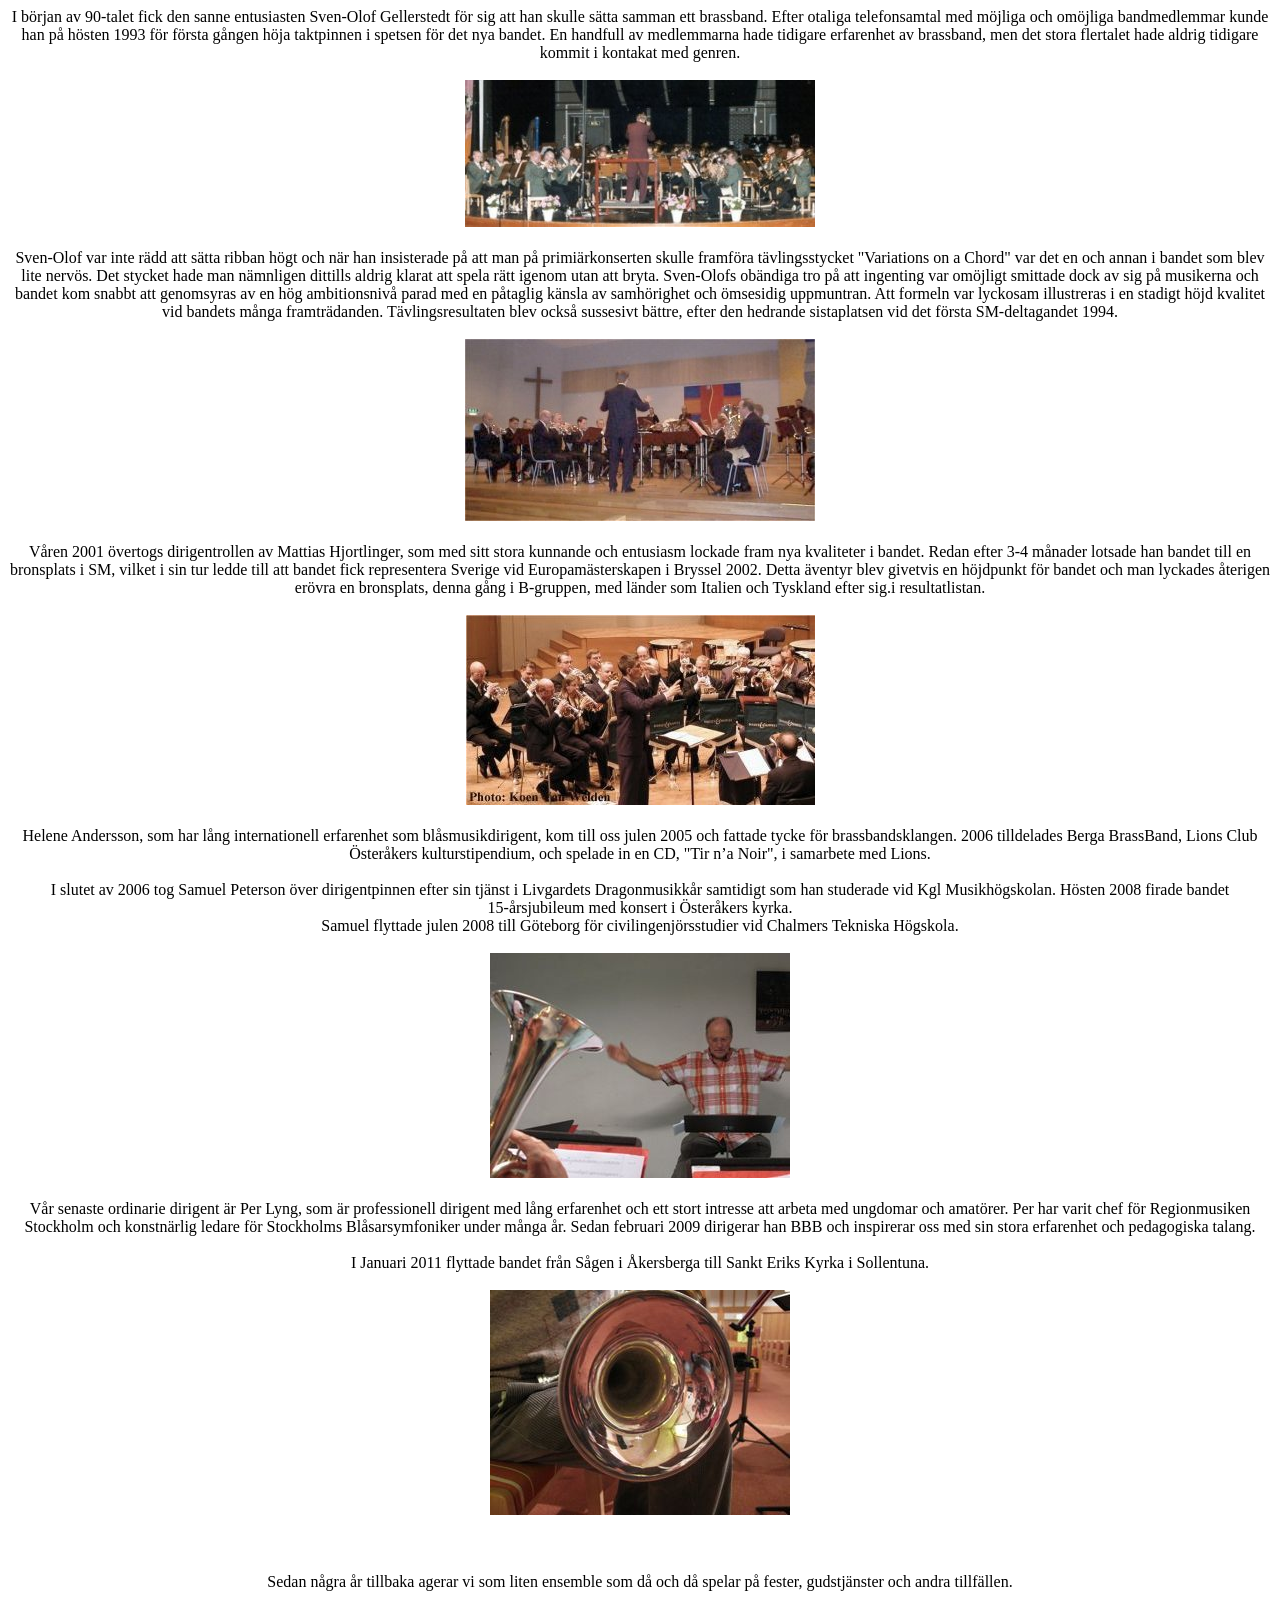
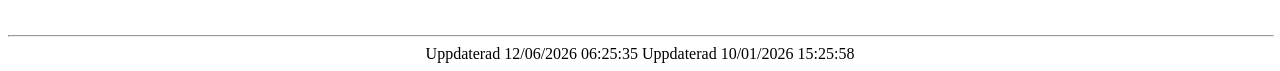
==== historik.html @ f9143bf1 "Fixes" ====
<!DOCTYPE html>
<html lang="en"><head><meta http-equiv="Content-Type" content="text/html; charset=UTF-8">
<style></style></head><body style="background-color:white;text-align:center" background="images/bg2.png" link="#FFFFFF" vlink="#FFFFFF">


<link rel="icon" href="favicon2.ico">
<link rel="apple-touch-icon-precomposed" href="apple-icon-180x180.png">
<link rel="icon" type="image/x-icon" href="favicon-32x32.png">
<link rel="icon" type="image/x-icon" href="favicon-96x96.png">

<meta name="msapplication-TileColor" content="#ffffff">
<meta name="theme-color" content="#ffffff">
<title>Om Berga Brassband</title>
<font id="Text1">

I början av 90-talet fick den sanne entusiasten Sven-Olof Gellerstedt
för sig att han skulle sätta samman ett brassband. Efter otaliga
telefonsamtal med möjliga och omöjliga bandmedlemmar kunde han på
hösten 1993 för första gången höja taktpinnen i spetsen för det nya
bandet. En handfull av medlemmarna hade tidigare erfarenhet av
brassband, men det stora flertalet hade aldrig tidigare kommit i
kontakat med genren.<br>
<br>
<center>
<img src="images/historik1.png" alt="" height="147" width="350"></center>
<br>
Sven-Olof var inte rädd att sätta ribban högt och när han insisterade
på att man på primiärkonserten skulle framföra tävlingsstycket
"Variations on a Chord" var det en och annan i bandet som blev lite
nervös. Det stycket hade man nämnligen dittills aldrig klarat att spela
rätt igenom utan att bryta. Sven-Olofs obändiga tro på att ingenting
var omöjligt smittade dock av sig på musikerna och bandet kom snabbt
att genomsyras av en hög ambitionsnivå parad med en påtaglig känsla av
samhörighet och ömsesidig uppmuntran. Att formeln var lyckosam
illustreras i en stadigt höjd kvalitet vid bandets många framträdanden.
Tävlingsresultaten blev också sussesivt bättre, efter den hedrande
sistaplatsen vid det första SM-deltagandet 1994.<br>
<br>
<center>
<img src="images/historik2.png" alt="" height="182" width="350"></center>
<br>
Våren 2001 övertogs dirigentrollen av Mattias Hjortlinger, som med sitt
stora kunnande och entusiasm lockade fram nya kvaliteter i bandet.
Redan efter 3-4 månader lotsade han bandet till en bronsplats i SM,
vilket i sin tur ledde till att bandet fick representera Sverige vid
Europamästerskapen i Bryssel 2002. Detta äventyr blev givetvis en
höjdpunkt för bandet och man lyckades återigen erövra en bronsplats,
denna gång i B-gruppen, med länder som Italien och Tyskland efter sig.i
resultatlistan.<br>
<br>
<center>
<img src="images/historik3.png" alt="" height="190" width="349"></center>
<br>
Helene Andersson, som har lång internationell erfarenhet som
blåsmusikdirigent, kom till oss julen 2005 och fattade tycke för
brassbandsklangen. 2006 tilldelades Berga BrassBand, Lions Club
Österåkers
kulturstipendium, och spelade in en CD, "Tir n’a Noir", i samarbete med
Lions.
<br>
<br>
I slutet av 2006 tog Samuel Peterson över dirigentpinnen efter sin
tjänst i Livgardets Dragonmusikkår samtidigt som han studerade vid Kgl
Musikhögskolan.
Hösten 2008 firade bandet 15-årsjubileum med konsert i Österåkers
kyrka. <br>
Samuel flyttade julen 2008 till Göteborg för
civilingenjörsstudier vid Chalmers Tekniska Högskola.
<br>
<br>
</font>
<center><img src="images/historik4.png" alt="per_l.jpg"></center>
<br>
<font id="Text1">Vår senaste ordinarie dirigent är
Per Lyng, som är professionell
dirigent med lång erfarenhet och ett stort intresse att arbeta med
ungdomar och amatörer.
Per har varit chef för Regionmusiken Stockholm och konstnärlig ledare
för Stockholms Blåsarsymfoniker under många år. Sedan
februari 2009 dirigerar han BBB och inspirerar oss med sin
stora erfarenhet och pedagogiska talang.
<br><br>I Januari 2011 flyttade bandet från Sågen i Åkersberga till Sankt Eriks Kyrka i Sollentuna.<br>
<br>
</font><center>
<img src="images/historik5.png" alt="Baryton.jpg"></center><font id="Text1"><br>
<br><br>Sedan några år tillbaka agerar vi som liten ensemble som då och då spelar på fester, gudstjänster och andra tillfällen.<br>
</font>
<br>
</td>
</tr>
</tbody>
</table>
<br>
<hr align="center" width="100%">
<font id="footer2">
<script language="JavaScript1.2">
<!--
document.writeln("Uppdaterad "+document.lastModified);
-->
</script>Uppdaterad 10/01/2026 15:25:58
<br>
</font>

</body></html>
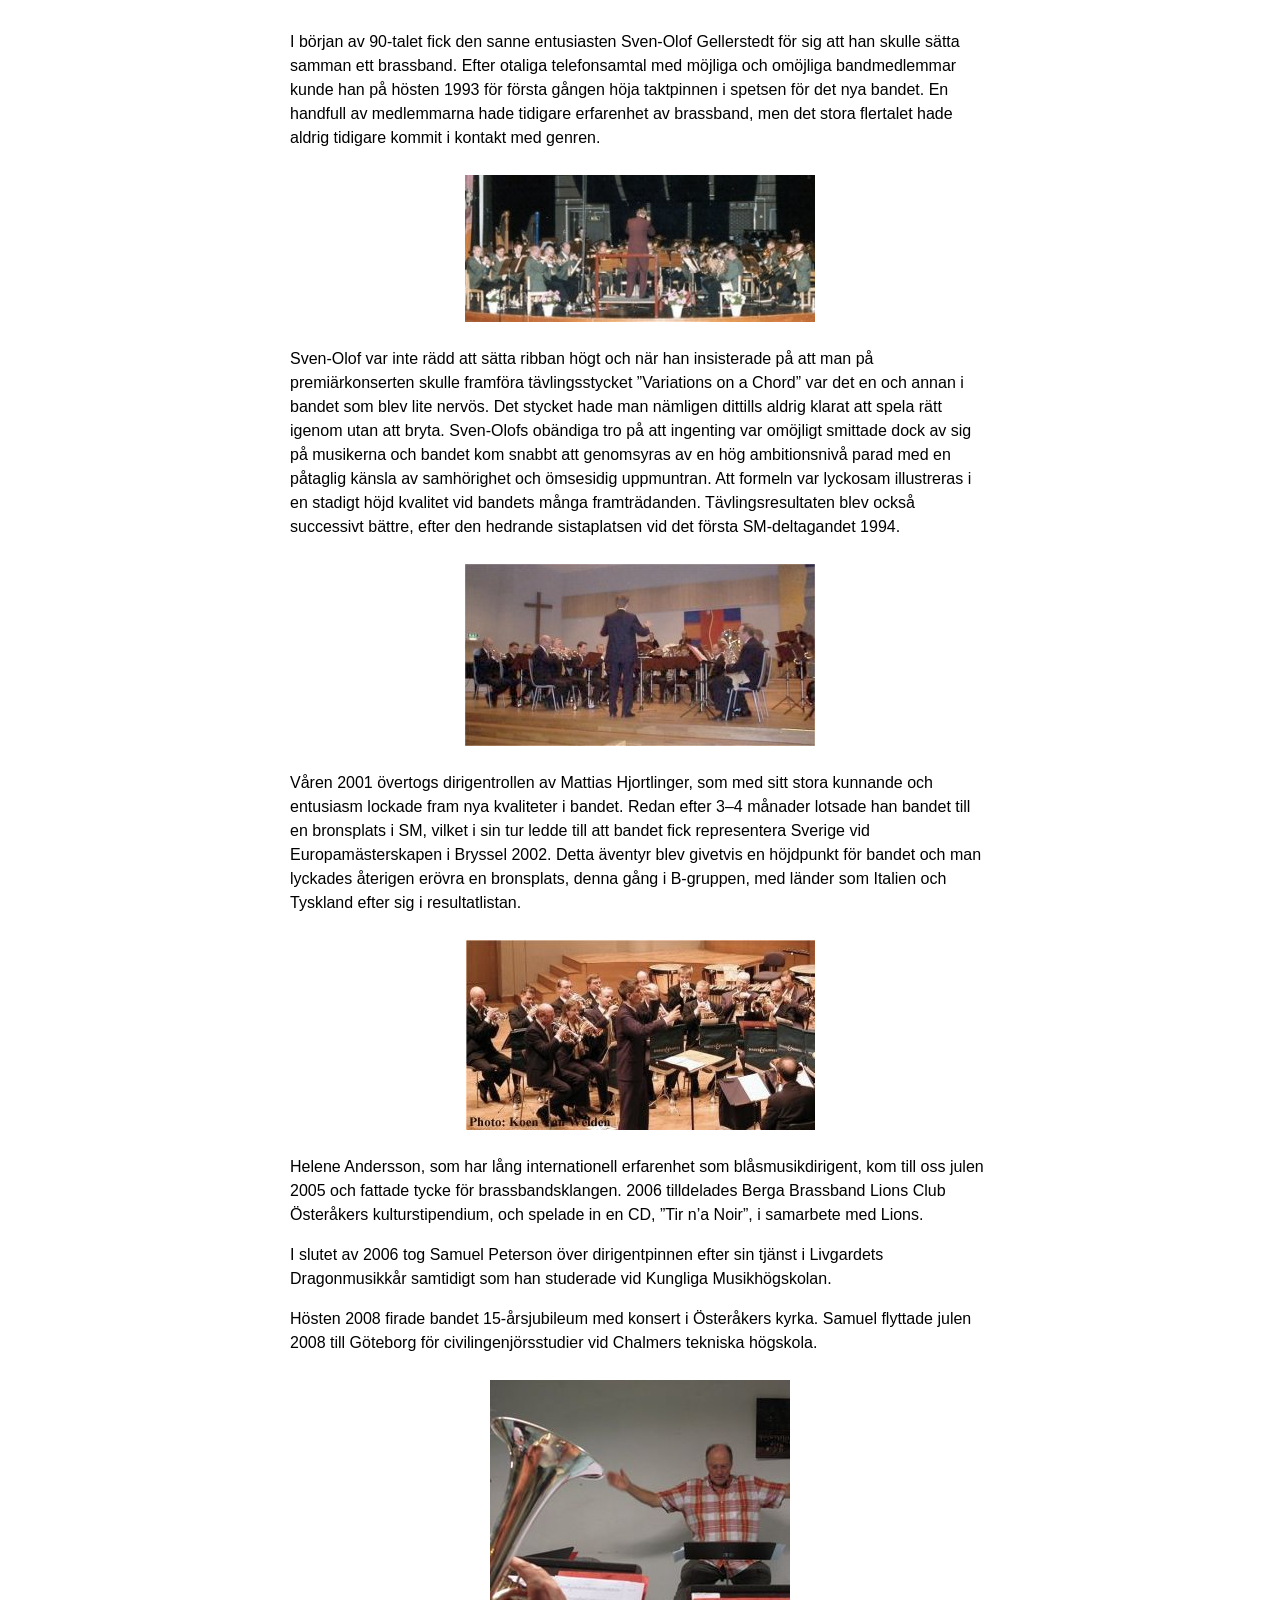
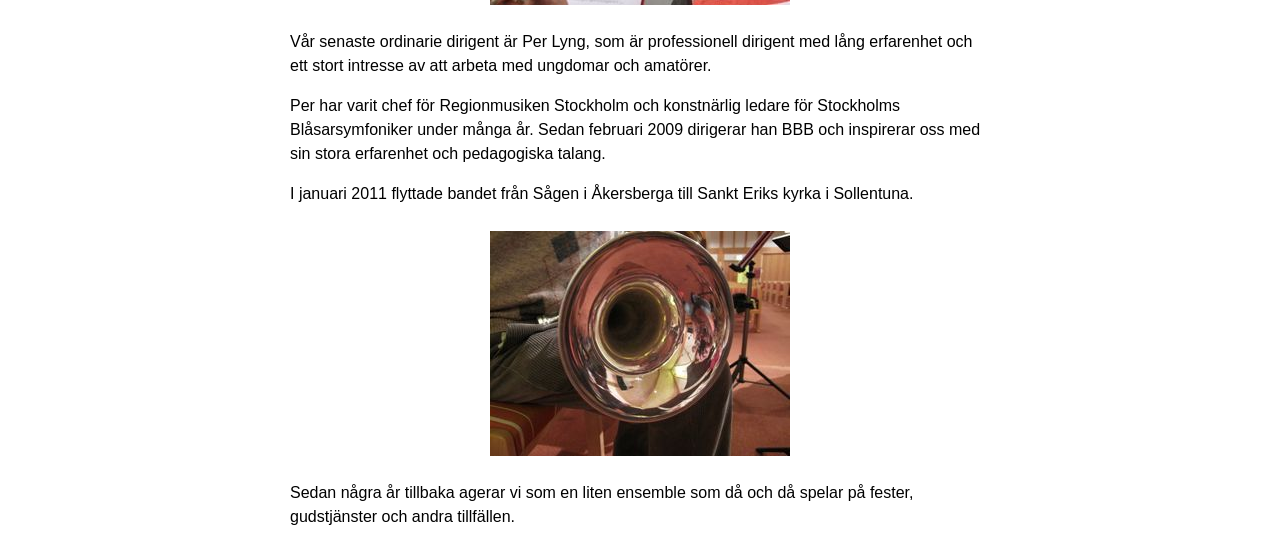
==== commit 506f4ee5: "Fixes" ====
--- a/historik.html
+++ b/historik.html
@@ -1,104 +1,171 @@
 <!DOCTYPE html>
-<html lang="en"><head><meta http-equiv="Content-Type" content="text/html; charset=UTF-8">
-<style></style></head><body style="background-color:white;text-align:center" background="images/bg2.png" link="#FFFFFF" vlink="#FFFFFF">
+<html lang="sv">
+<head>
+  <meta charset="UTF-8">
+  <meta name="viewport" content="width=device-width, initial-scale=1.0">
+
+  <title>Om Berga Brassband</title>
+
+  <link rel="icon" href="favicon2.ico">
+  <link rel="apple-touch-icon-precomposed" href="apple-icon-180x180.png">
+  <link rel="icon" type="image/x-icon" href="favicon-32x32.png">
+
+  <style>
+    body {
+      margin: 0;
+      background-color: white;
+      background-image: url("images/bg2.png");
+      background-repeat: repeat;
+      color: black;
+      font-family: Arial, sans-serif;
+    }
+
+    .content {
+      max-width: 700px;
+      margin: 30px auto;
+      padding: 0 20px;
+      text-align: left;
+      line-height: 1.5;
+    }
+
+    .history-image {
+      display: block;
+      max-width: 100%;
+      height: auto;
+      margin: 25px auto;
+    }
+
+    .footer {
+      margin: 30px auto;
+      padding: 15px 20px;
+      border-top: 1px solid #999;
+      max-width: 700px;
+      text-align: center;
+      font-size: 0.9rem;
+    }
+  </style>
+</head>
+
+<body>
+
+  <main class="content">
+
+    <p>
+      I början av 90-talet fick den sanne entusiasten Sven-Olof Gellerstedt
+      för sig att han skulle sätta samman ett brassband. Efter otaliga
+      telefonsamtal med möjliga och omöjliga bandmedlemmar kunde han på
+      hösten 1993 för första gången höja taktpinnen i spetsen för det nya
+      bandet. En handfull av medlemmarna hade tidigare erfarenhet av
+      brassband, men det stora flertalet hade aldrig tidigare kommit i
+      kontakt med genren.
+    </p>
+
+    <img
+      class="history-image"
+      src="images/historik1.png"
+      width="350"
+      height="147"
+      alt="Berga Brassband"
+    >
+
+    <p>
+      Sven-Olof var inte rädd att sätta ribban högt och när han insisterade
+      på att man på premiärkonserten skulle framföra tävlingsstycket
+      ”Variations on a Chord” var det en och annan i bandet som blev lite
+      nervös. Det stycket hade man nämligen dittills aldrig klarat att spela
+      rätt igenom utan att bryta. Sven-Olofs obändiga tro på att ingenting
+      var omöjligt smittade dock av sig på musikerna och bandet kom snabbt
+      att genomsyras av en hög ambitionsnivå parad med en påtaglig känsla av
+      samhörighet och ömsesidig uppmuntran. Att formeln var lyckosam
+      illustreras i en stadigt höjd kvalitet vid bandets många framträdanden.
+      Tävlingsresultaten blev också successivt bättre, efter den hedrande
+      sistaplatsen vid det första SM-deltagandet 1994.
+    </p>
+
+    <img
+      class="history-image"
+      src="images/historik2.png"
+      width="350"
+      height="182"
+      alt="Berga Brassband uppträder"
+    >
+
+    <p>
+      Våren 2001 övertogs dirigentrollen av Mattias Hjortlinger, som med sitt
+      stora kunnande och entusiasm lockade fram nya kvaliteter i bandet.
+      Redan efter 3–4 månader lotsade han bandet till en bronsplats i SM,
+      vilket i sin tur ledde till att bandet fick representera Sverige vid
+      Europamästerskapen i Bryssel 2002. Detta äventyr blev givetvis en
+      höjdpunkt för bandet och man lyckades återigen erövra en bronsplats,
+      denna gång i B-gruppen, med länder som Italien och Tyskland efter sig
+      i resultatlistan.
+    </p>
+
+    <img
+      class="history-image"
+      src="images/historik3.png"
+      width="349"
+      height="190"
+      alt="Berga Brassband"
+    >
+
+    <p>
+      Helene Andersson, som har lång internationell erfarenhet som
+      blåsmusikdirigent, kom till oss julen 2005 och fattade tycke för
+      brassbandsklangen. 2006 tilldelades Berga Brassband Lions Club
+      Österåkers kulturstipendium, och spelade in en CD, ”Tir n’a Noir”, i
+      samarbete med Lions.
+    </p>
+
+    <p>
+      I slutet av 2006 tog Samuel Peterson över dirigentpinnen efter sin
+      tjänst i Livgardets Dragonmusikkår samtidigt som han studerade vid
+      Kungliga Musikhögskolan.
+    </p>
+
+    <p>
+      Hösten 2008 firade bandet 15-årsjubileum med konsert i Österåkers
+      kyrka. Samuel flyttade julen 2008 till Göteborg för
+      civilingenjörsstudier vid Chalmers tekniska högskola.
+    </p>
+
+    <img
+      class="history-image"
+      src="images/historik4.png"
+      alt="Per Lyng"
+    >
+
+    <p>
+      Vår senaste ordinarie dirigent är Per Lyng, som är professionell
+      dirigent med lång erfarenhet och ett stort intresse av att arbeta med
+      ungdomar och amatörer.
+    </p>
+
+    <p>
+      Per har varit chef för Regionmusiken Stockholm och konstnärlig ledare
+      för Stockholms Blåsarsymfoniker under många år. Sedan februari 2009
+      dirigerar han BBB och inspirerar oss med sin stora erfarenhet och
+      pedagogiska talang.
+    </p>
+
+    <p>
+      I januari 2011 flyttade bandet från Sågen i Åkersberga till Sankt Eriks
+      kyrka i Sollentuna.
+    </p>
+
+    <img
+      class="history-image"
+      src="images/historik5.png"
+      alt="Berga Brassband"
+    >
+
+    <p>
+      Sedan några år tillbaka agerar vi som en liten ensemble som då och då
+      spelar på fester, gudstjänster och andra tillfällen.
+    </p>
+
+  </main>
 
 
-<link rel="icon" href="favicon2.ico">
-<link rel="apple-touch-icon-precomposed" href="apple-icon-180x180.png">
-<link rel="icon" type="image/x-icon" href="favicon-32x32.png">
-<link rel="icon" type="image/x-icon" href="favicon-96x96.png">
-
-<meta name="msapplication-TileColor" content="#ffffff">
-<meta name="theme-color" content="#ffffff">
-<title>Om Berga Brassband</title>
-<font id="Text1">
-
-I början av 90-talet fick den sanne entusiasten Sven-Olof Gellerstedt
-för sig att han skulle sätta samman ett brassband. Efter otaliga
-telefonsamtal med möjliga och omöjliga bandmedlemmar kunde han på
-hösten 1993 för första gången höja taktpinnen i spetsen för det nya
-bandet. En handfull av medlemmarna hade tidigare erfarenhet av
-brassband, men det stora flertalet hade aldrig tidigare kommit i
-kontakat med genren.<br>
-<br>
-<center>
-<img src="images/historik1.png" alt="" height="147" width="350"></center>
-<br>
-Sven-Olof var inte rädd att sätta ribban högt och när han insisterade
-på att man på primiärkonserten skulle framföra tävlingsstycket
-"Variations on a Chord" var det en och annan i bandet som blev lite
-nervös. Det stycket hade man nämnligen dittills aldrig klarat att spela
-rätt igenom utan att bryta. Sven-Olofs obändiga tro på att ingenting
-var omöjligt smittade dock av sig på musikerna och bandet kom snabbt
-att genomsyras av en hög ambitionsnivå parad med en påtaglig känsla av
-samhörighet och ömsesidig uppmuntran. Att formeln var lyckosam
-illustreras i en stadigt höjd kvalitet vid bandets många framträdanden.
-Tävlingsresultaten blev också sussesivt bättre, efter den hedrande
-sistaplatsen vid det första SM-deltagandet 1994.<br>
-<br>
-<center>
-<img src="images/historik2.png" alt="" height="182" width="350"></center>
-<br>
-Våren 2001 övertogs dirigentrollen av Mattias Hjortlinger, som med sitt
-stora kunnande och entusiasm lockade fram nya kvaliteter i bandet.
-Redan efter 3-4 månader lotsade han bandet till en bronsplats i SM,
-vilket i sin tur ledde till att bandet fick representera Sverige vid
-Europamästerskapen i Bryssel 2002. Detta äventyr blev givetvis en
-höjdpunkt för bandet och man lyckades återigen erövra en bronsplats,
-denna gång i B-gruppen, med länder som Italien och Tyskland efter sig.i
-resultatlistan.<br>
-<br>
-<center>
-<img src="images/historik3.png" alt="" height="190" width="349"></center>
-<br>
-Helene Andersson, som har lång internationell erfarenhet som
-blåsmusikdirigent, kom till oss julen 2005 och fattade tycke för
-brassbandsklangen. 2006 tilldelades Berga BrassBand, Lions Club
-Österåkers
-kulturstipendium, och spelade in en CD, "Tir n’a Noir", i samarbete med
-Lions.
-<br>
-<br>
-I slutet av 2006 tog Samuel Peterson över dirigentpinnen efter sin
-tjänst i Livgardets Dragonmusikkår samtidigt som han studerade vid Kgl
-Musikhögskolan.
-Hösten 2008 firade bandet 15-årsjubileum med konsert i Österåkers
-kyrka. <br>
-Samuel flyttade julen 2008 till Göteborg för
-civilingenjörsstudier vid Chalmers Tekniska Högskola.
-<br>
-<br>
-</font>
-<center><img src="images/historik4.png" alt="per_l.jpg"></center>
-<br>
-<font id="Text1">Vår senaste ordinarie dirigent är
-Per Lyng, som är professionell
-dirigent med lång erfarenhet och ett stort intresse att arbeta med
-ungdomar och amatörer.
-Per har varit chef för Regionmusiken Stockholm och konstnärlig ledare
-för Stockholms Blåsarsymfoniker under många år. Sedan
-februari 2009 dirigerar han BBB och inspirerar oss med sin
-stora erfarenhet och pedagogiska talang.
-<br><br>I Januari 2011 flyttade bandet från Sågen i Åkersberga till Sankt Eriks Kyrka i Sollentuna.<br>
-<br>
-</font><center>
-<img src="images/historik5.png" alt="Baryton.jpg"></center><font id="Text1"><br>
-<br><br>Sedan några år tillbaka agerar vi som liten ensemble som då och då spelar på fester, gudstjänster och andra tillfällen.<br>
-</font>
-<br>
-</td>
-</tr>
-</tbody>
-</table>
-<br>
-<hr align="center" width="100%">
-<font id="footer2">
-<script language="JavaScript1.2">
-<!--
-document.writeln("Uppdaterad "+document.lastModified);
--->
-</script>Uppdaterad 10/01/2026 15:25:58
-<br>
-</font>
-
-</body></html>
+</body>
+</html>
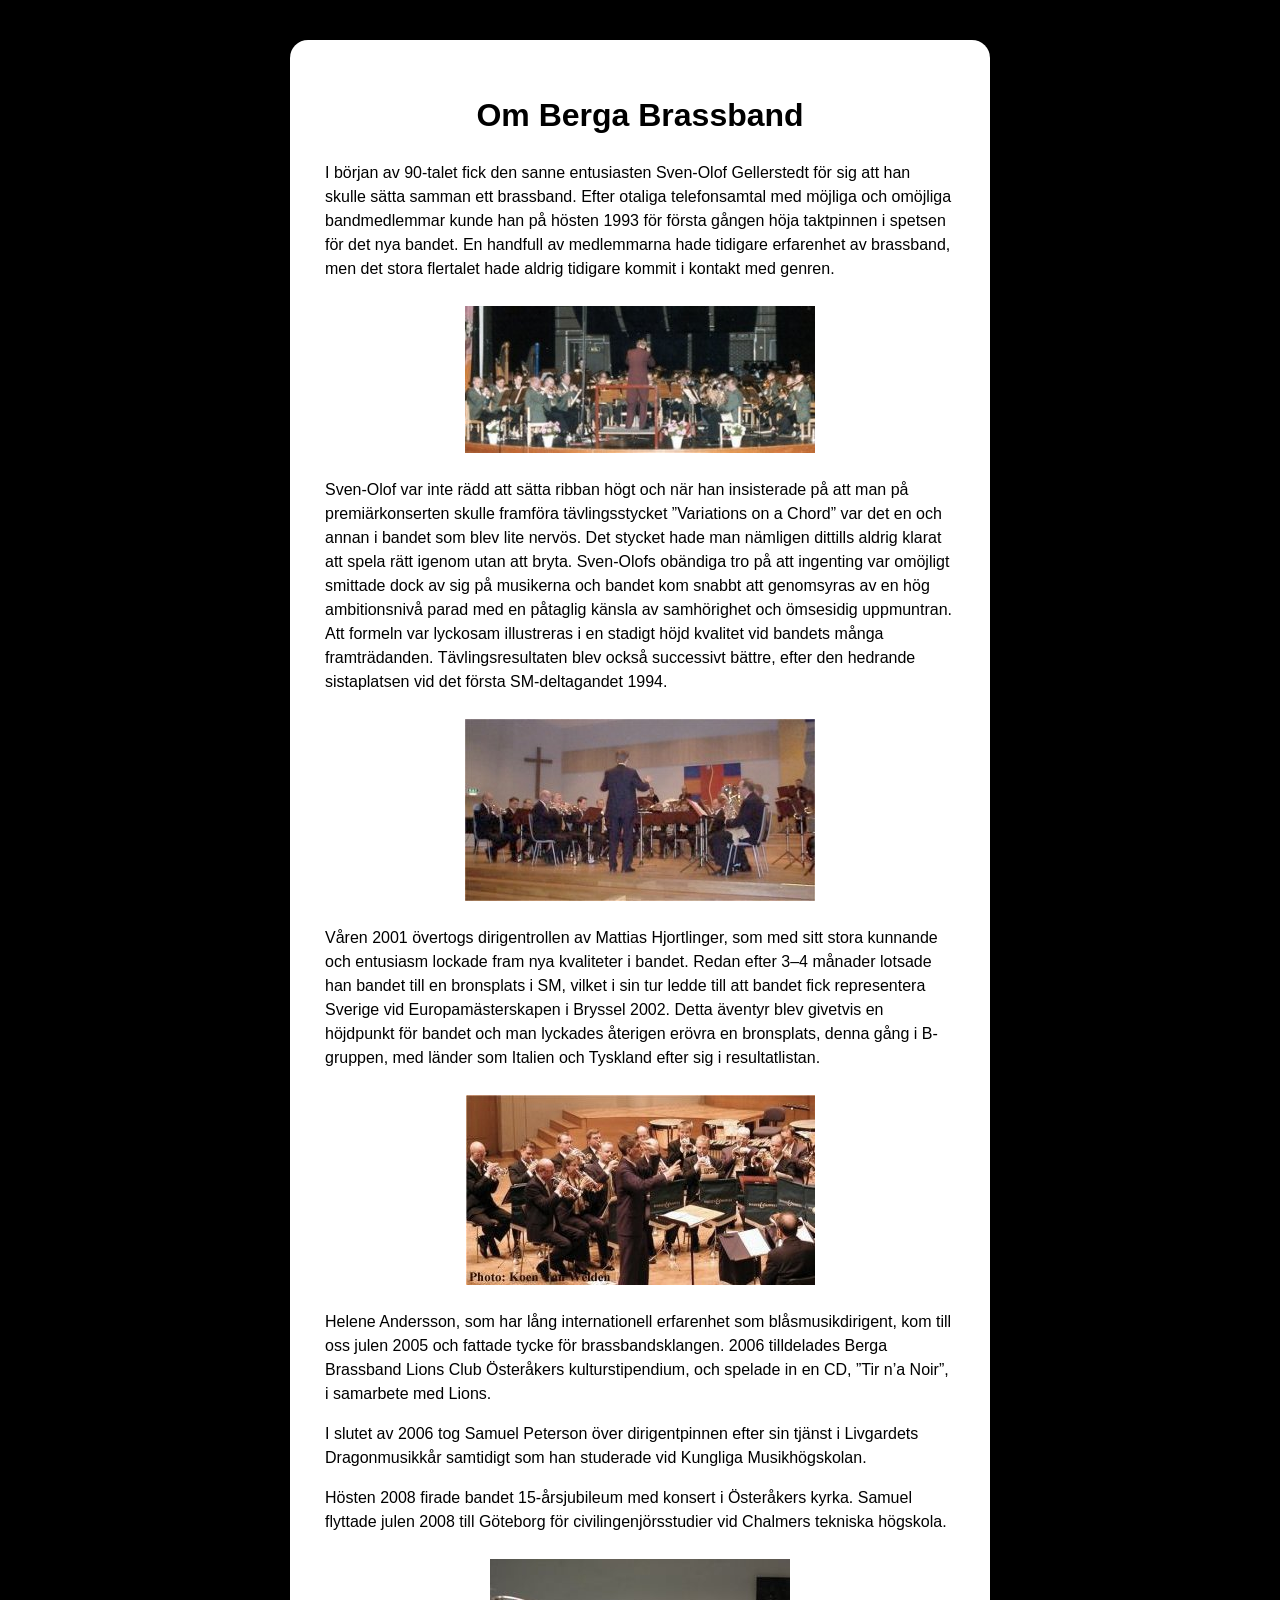
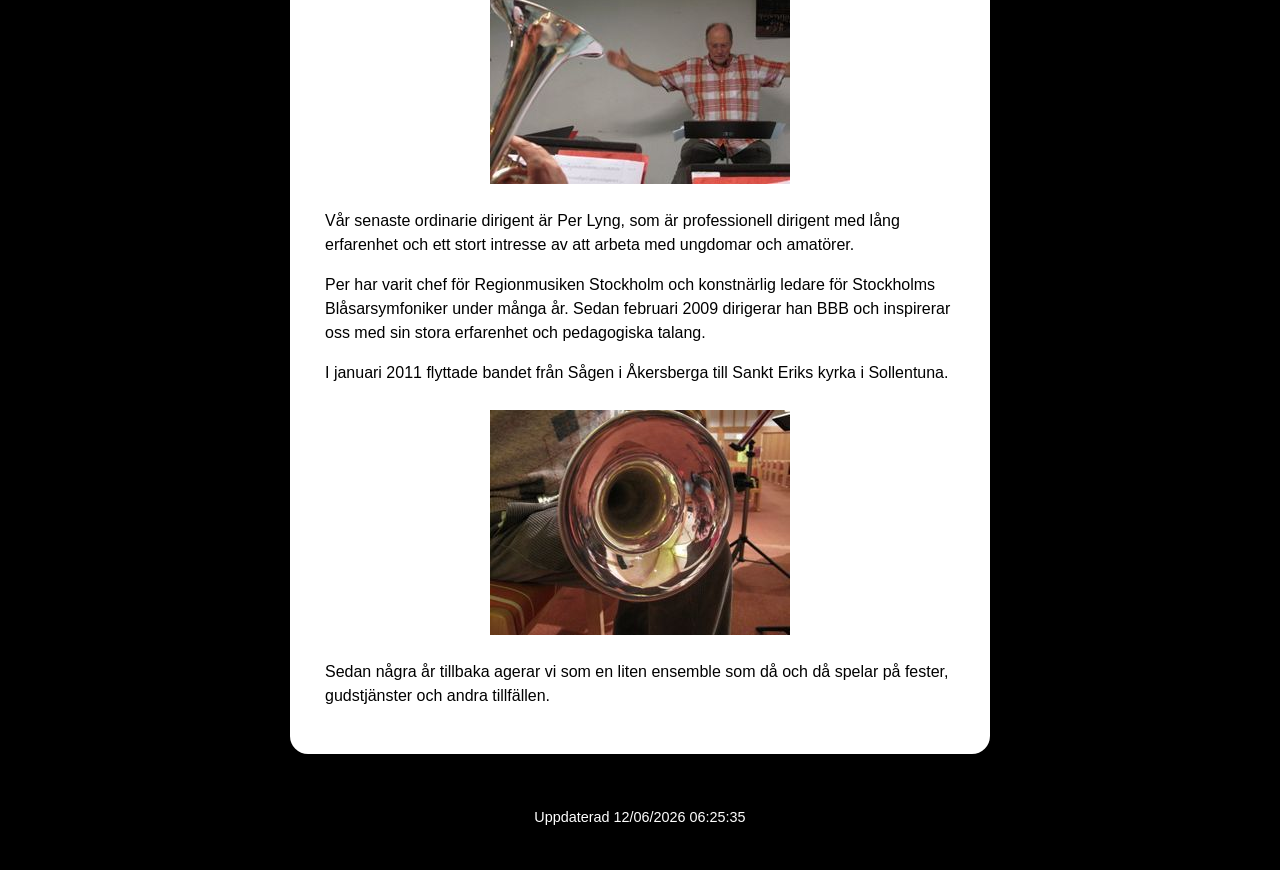
==== commit ecd99568: "Fixes" ====
--- a/historik.html
+++ b/historik.html
@@ -13,7 +13,7 @@
   <style>
     body {
       margin: 0;
-      background-color: white;
+      background-color: black;
       background-image: url("images/bg2.png");
       background-repeat: repeat;
       color: black;
@@ -22,10 +22,20 @@
 
     .content {
       max-width: 700px;
-      margin: 30px auto;
-      padding: 0 20px;
-      text-align: left;
+      margin: 40px auto;
+      padding: 30px 35px;
+      box-sizing: border-box;
+      background-color: white;
+      border-radius: 18px;
       line-height: 1.5;
+    }
+
+    h1,
+    h2,
+    h3,
+    h4 {
+      text-align: center;
+      font-family: "Comic Sans MS", cursive, sans-serif;
     }
 
     .history-image {
@@ -35,20 +45,34 @@
       margin: 25px auto;
     }
 
+    a {
+      color: black;
+    }
+
     .footer {
-      margin: 30px auto;
+      max-width: 700px;
+      margin: 0 auto 30px;
       padding: 15px 20px;
-      border-top: 1px solid #999;
-      max-width: 700px;
+      color: white;
       text-align: center;
       font-size: 0.9rem;
     }
+
+    @media (max-width: 600px) {
+      .content {
+        margin: 20px 12px;
+        padding: 22px 20px;
+        border-radius: 14px;
+      }
+    }
   </style>
 </head>
 
 <body>
 
   <main class="content">
+
+    <h1>Om Berga Brassband</h1>
 
     <p>
       I början av 90-talet fick den sanne entusiasten Sven-Olof Gellerstedt
@@ -166,6 +190,15 @@
 
   </main>
 
+  <footer class="footer">
+    Uppdaterad
+    <span id="last-updated"></span>
+  </footer>
+
+  <script>
+    document.getElementById("last-updated").textContent =
+      " " + document.lastModified;
+  </script>
 
 </body>
 </html>
